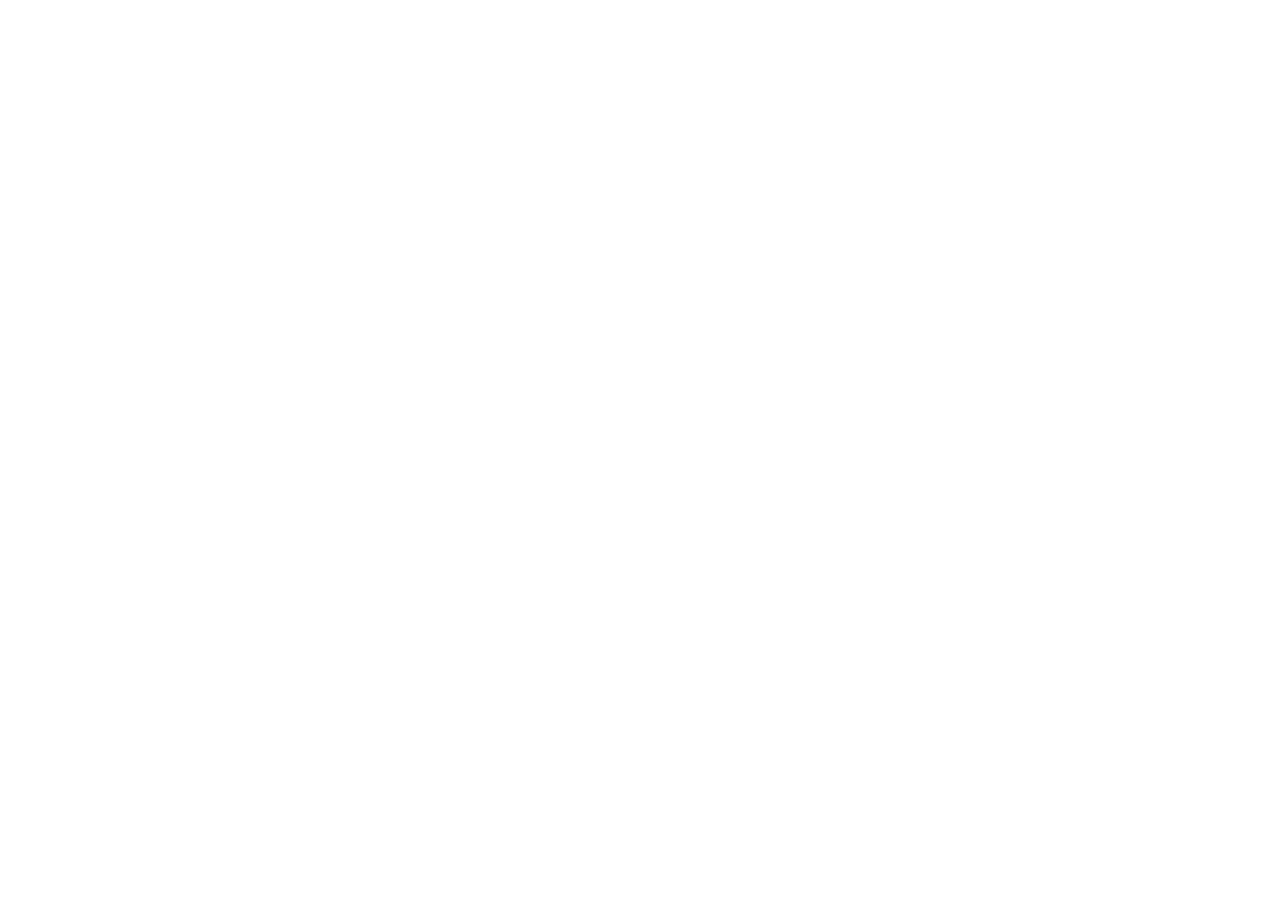
==== blogstructure/index.html @ e23420a2 "- Created the index page for the blog structure" ====
<!DOCTYPE html>
<html lang="en">
  <head></head>

  <body>
    <header></header>

    <article class="teaser--top"></article>

    <section id="recent-posts">
      <article class="teaser--recent"></article>
      <article class="teaser--recent"></article>
      <article class="teaser--recent"></article>
      <article class="teaser--recent"></article>
    </section>

    <section id="subscribe"></section>

    <section id="about"></section>

    <footer></footer>

  </body>
</html>
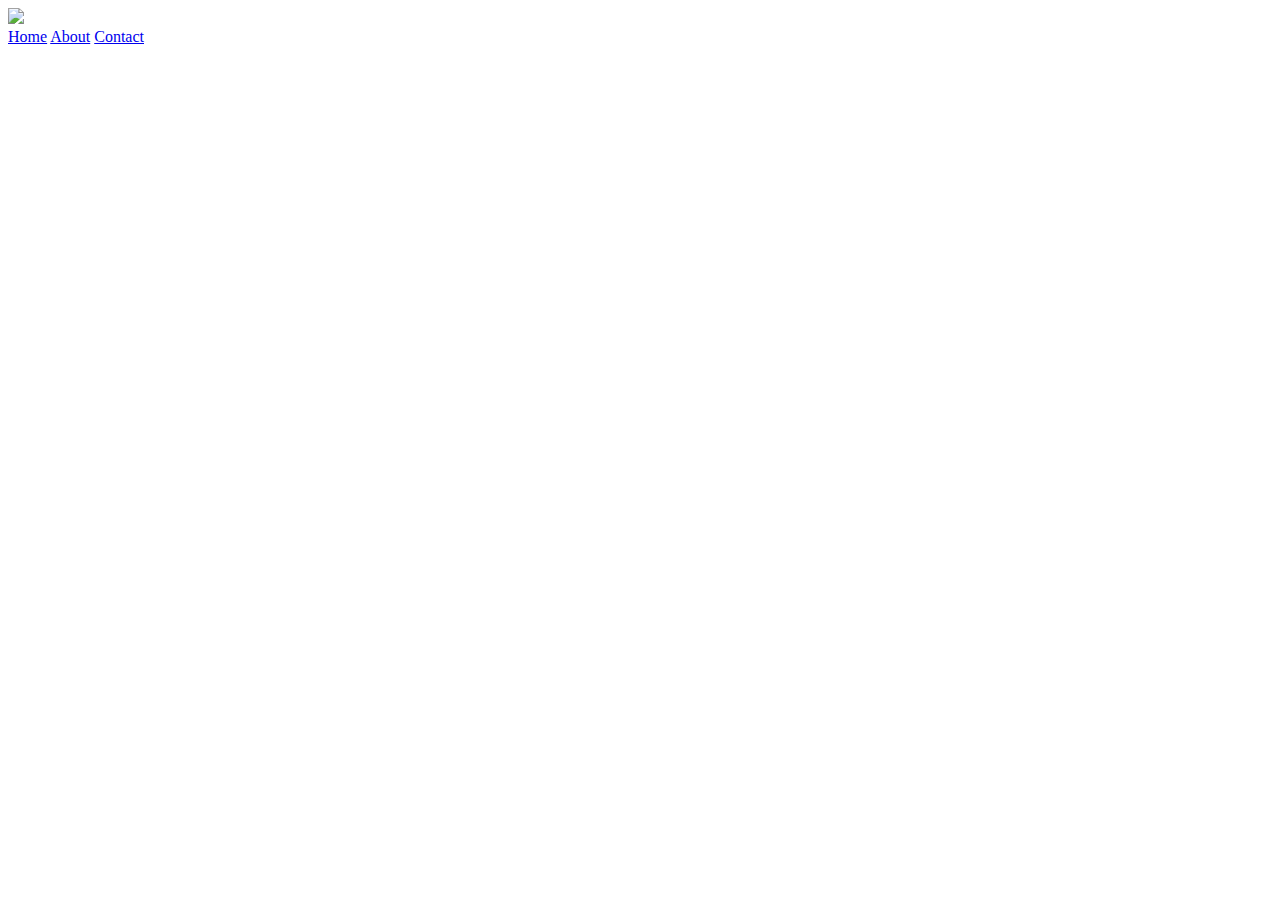
==== commit 1547c65a: "Introduced wrappers" ====
--- a/blogstructure/index.html
+++ b/blogstructure/index.html
@@ -3,22 +3,49 @@
   <head></head>
 
   <body>
-    <header></header>
+    <div class="row-wrapper">
+      <div class="outer-container">
+        <header>
+          <img id="logo" src="img/logo.svg" />
+          <nav>
+            <a href="#">Home</a>
+            <a href="#">About</a>
+            <a href="#">Contact</a>
+          </nav>
+        </header>
+      </div>
+    </div>
 
-    <article class="teaser--top"></article>
+    <div class="row-wrapper">
+      <div class="outer-container">
+        <article class="teaser--top"></article>
+      </div>
+    </div>
 
-    <section id="recent-posts">
-      <article class="teaser--recent"></article>
-      <article class="teaser--recent"></article>
-      <article class="teaser--recent"></article>
-      <article class="teaser--recent"></article>
-    </section>
+    <div class="row-wrapper">
+      <div class="outer-container">
+        <section id="recent-posts">
+          <article class="teaser--recent"></article>
+          <article class="teaser--recent"></article>
+          <article class="teaser--recent"></article>
+          <article class="teaser--recent"></article>
+        </section>
 
-    <section id="subscribe"></section>
+        <section id="subscribe"></section>
+      </div>
+    </div>
 
-    <section id="about"></section>
+    <div class="row-wrapper">
+      <div class="outer-container">
+        <section id="about"></section>
+      </div>
+    </div>
 
-    <footer></footer>
+    <div class="row-wrapper">
+      <div class="outer-container">
+        <footer></footer>
+      </div>
+    </div>
 
   </body>
 </html>
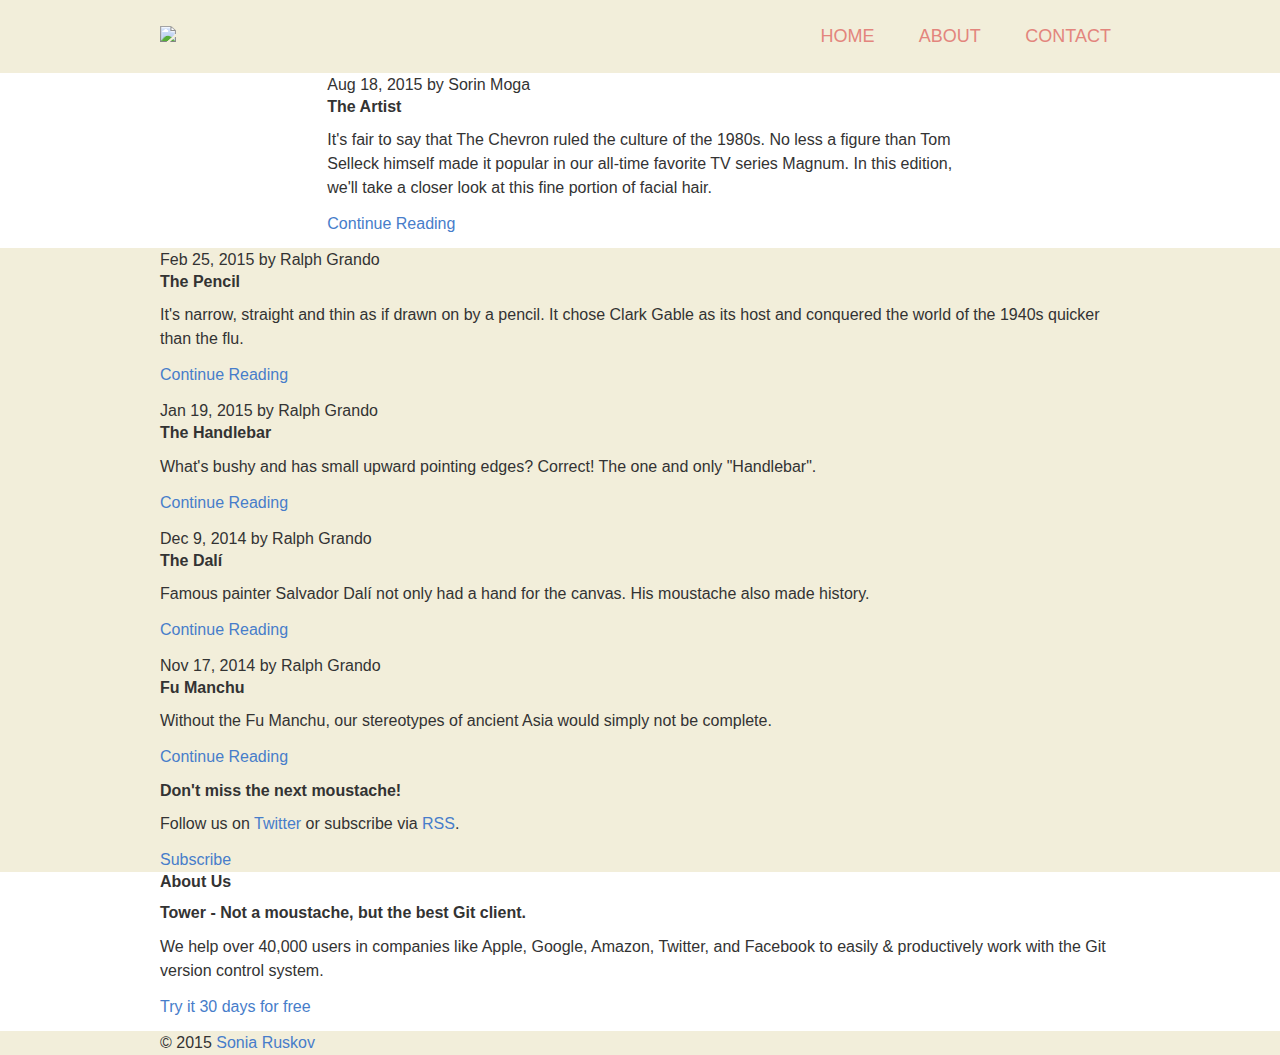
==== commit 4dcf8732: "Updated the landing page" ====
--- a/blogstructure/index.html
+++ b/blogstructure/index.html
@@ -1,12 +1,21 @@
 <!DOCTYPE html>
 <html lang="en">
-  <head></head>
+  <head>
+    <title>Sonia Ruskov</title>
+
+    <meta charset="utf-8" />
+    <meta name="viewport" content="width=device-width, initial-scale=1, minimal-ui" />
+    
+    <link rel="stylesheet" href="css/styles.css" />
+  </head>
 
   <body>
     <div class="row-wrapper">
       <div class="outer-container">
         <header>
-          <img id="logo" src="img/logo.svg" />
+          <div id="logo">
+            <img src="img/logo.svg" />
+          </div>
           <nav>
             <a href="#">Home</a>
             <a href="#">About</a>
@@ -18,32 +27,77 @@
 
     <div class="row-wrapper">
       <div class="outer-container">
-        <article class="teaser--top"></article>
+        <article class="teaser--top">
+          <div class="meta">Aug 18, 2015 by Sorin Moga</div>
+          <h1>The Artist</h1>
+          <div class="teaser-image"></div>
+          <p class="teaser-content">It's fair to say that The Chevron ruled the culture of the 1980s. No less a figure than Tom Selleck himself made it popular in our all-time favorite TV series Magnum. In this edition, we'll take a closer look at this fine portion of facial hair.</p>
+          <p class="continue-reading"><a href="detail-view.html">Continue Reading</a></p>
+        </article>
       </div>
     </div>
 
     <div class="row-wrapper">
       <div class="outer-container">
         <section id="recent-posts">
-          <article class="teaser--recent"></article>
-          <article class="teaser--recent"></article>
-          <article class="teaser--recent"></article>
-          <article class="teaser--recent"></article>
+          <article class="teaser--recent">
+            <div class="meta">Feb 25, 2015 by Ralph Grando</div>
+            <h2>The Pencil</h2>
+            <p class="teaser-content">It's narrow, straight and thin as if drawn on by a pencil. It chose Clark Gable as its host and conquered the world of the 1940s quicker than the flu.</p>
+            <p class="continue-reading"><a href="detail-view.html">Continue Reading</a></p>
+          </article>
+      
+          <article class="teaser--recent">
+            <div class="meta">Jan 19, 2015 by Ralph Grando</div>
+            <h2>The Handlebar</h2>
+            <p class="teaser-content">What's bushy and has small upward pointing edges? Correct! The one and only "Handlebar".</p>
+            <p class="continue-reading"><a href="detail-view.html">Continue Reading</a></p>
+          </article>
+      
+          <article class="teaser--recent">
+            <div class="meta">Dec 9, 2014 by Ralph Grando</div>
+            <h2>The Dalí</h2>
+            <p class="teaser-content">Famous painter Salvador Dalí not only had a hand for the canvas. His moustache also made history.</p>
+            <p class="continue-reading"><a href="detail-view.html">Continue Reading</a></p>
+          </article>
+      
+          <article class="teaser--recent">
+            <div class="meta">Nov 17, 2014 by Ralph Grando</div>
+            <h2>Fu Manchu</h2>
+            <p class="teaser-content">Without the Fu Manchu, our stereotypes of ancient Asia would simply not be complete.</p>
+            <p class="continue-reading"><a href="detail-view.html">Continue Reading</a></p>
+          </article>
         </section>
 
-        <section id="subscribe"></section>
+        <section id="subscribe">
+          <div class="note">
+            <h3>Don't miss the next moustache!</h3>
+            <p>Follow us on <a href="http://www.twitter.com/gittower">Twitter</a> or subscribe via <a href="#">RSS</a>.</p>
+          </div>
+          <div class="follow">
+            <a href="#" class="button button--twitter"></a>
+            <a href="#" class="button button--rss">Subscribe</a>
+          </div>
+        </section>
       </div>
     </div>
 
     <div class="row-wrapper">
       <div class="outer-container">
-        <section id="about"></section>
+        <section id="about">
+          <h5>About Us</h5>
+          <h3>Tower - Not a moustache, but the best Git client.</h3>
+          <div class="tower-icon"></div>
+          <p>We help over 40,000 users in companies like Apple, Google, Amazon, Twitter, and Facebook to easily &amp; productively work with the Git version control system.</p>
+            <a class="button button--try" href="http://www.git-tower.com">Try it 30 days for free</a>
+          </p>
+        </section>
       </div>
     </div>
 
     <div class="row-wrapper">
       <div class="outer-container">
-        <footer></footer>
+        <footer>&copy; 2015 <a href="http://soniaruskov.github.io">Sonia Ruskov</a></footer>
       </div>
     </div>
 
--- a/blogstructure/css/styles.css
+++ b/blogstructure/css/styles.css
@@ -0,0 +1,605 @@
+/***** 3rd Party Components *****/
+/*! normalize.css v3.0.2 | MIT License | git.io/normalize */
+/**
+ * 1. Set default font family to sans-serif.
+ * 2. Prevent iOS text size adjust after orientation change, without disabling
+ *    user zoom.
+ */
+html {
+  font-family: sans-serif;
+  /* 1 */
+  -ms-text-size-adjust: 100%;
+  /* 2 */
+  -webkit-text-size-adjust: 100%;
+  /* 2 */ }
+
+/**
+ * Remove default margin.
+ */
+body {
+  margin: 0; }
+
+/* HTML5 display definitions
+   ========================================================================== */
+/**
+ * Correct `block` display not defined for any HTML5 element in IE 8/9.
+ * Correct `block` display not defined for `details` or `summary` in IE 10/11
+ * and Firefox.
+ * Correct `block` display not defined for `main` in IE 11.
+ */
+article,
+aside,
+details,
+figcaption,
+figure,
+footer,
+header,
+hgroup,
+main,
+menu,
+nav,
+section,
+summary {
+  display: block; }
+
+/**
+ * 1. Correct `inline-block` display not defined in IE 8/9.
+ * 2. Normalize vertical alignment of `progress` in Chrome, Firefox, and Opera.
+ */
+audio,
+canvas,
+progress,
+video {
+  display: inline-block;
+  /* 1 */
+  vertical-align: baseline;
+  /* 2 */ }
+
+/**
+ * Prevent modern browsers from displaying `audio` without controls.
+ * Remove excess height in iOS 5 devices.
+ */
+audio:not([controls]) {
+  display: none;
+  height: 0; }
+
+/**
+ * Address `[hidden]` styling not present in IE 8/9/10.
+ * Hide the `template` element in IE 8/9/11, Safari, and Firefox < 22.
+ */
+[hidden],
+template {
+  display: none; }
+
+/* Links
+   ========================================================================== */
+/**
+ * Remove the gray background color from active links in IE 10.
+ */
+a {
+  background-color: transparent; }
+
+/**
+ * Improve readability when focused and also mouse hovered in all browsers.
+ */
+a:active,
+a:hover {
+  outline: 0; }
+
+/* Text-level semantics
+   ========================================================================== */
+/**
+ * Address styling not present in IE 8/9/10/11, Safari, and Chrome.
+ */
+abbr[title] {
+  border-bottom: 1px dotted; }
+
+/**
+ * Address style set to `bolder` in Firefox 4+, Safari, and Chrome.
+ */
+b,
+strong {
+  font-weight: bold; }
+
+/**
+ * Address styling not present in Safari and Chrome.
+ */
+dfn {
+  font-style: italic; }
+
+/**
+ * Address variable `h1` font-size and margin within `section` and `article`
+ * contexts in Firefox 4+, Safari, and Chrome.
+ */
+h1 {
+  font-size: 2em;
+  margin: 0.67em 0; }
+
+/**
+ * Address styling not present in IE 8/9.
+ */
+mark {
+  background: #ff0;
+  color: #000; }
+
+/**
+ * Address inconsistent and variable font size in all browsers.
+ */
+small {
+  font-size: 80%; }
+
+/**
+ * Prevent `sub` and `sup` affecting `line-height` in all browsers.
+ */
+sub,
+sup {
+  font-size: 75%;
+  line-height: 0;
+  position: relative;
+  vertical-align: baseline; }
+
+sup {
+  top: -0.5em; }
+
+sub {
+  bottom: -0.25em; }
+
+/* Embedded content
+   ========================================================================== */
+/**
+ * Remove border when inside `a` element in IE 8/9/10.
+ */
+img {
+  border: 0; }
+
+/**
+ * Correct overflow not hidden in IE 9/10/11.
+ */
+svg:not(:root) {
+  overflow: hidden; }
+
+/* Grouping content
+   ========================================================================== */
+/**
+ * Address margin not present in IE 8/9 and Safari.
+ */
+figure {
+  margin: 1em 40px; }
+
+/**
+ * Address differences between Firefox and other browsers.
+ */
+hr {
+  -moz-box-sizing: content-box;
+  box-sizing: content-box;
+  height: 0; }
+
+/**
+ * Contain overflow in all browsers.
+ */
+pre {
+  overflow: auto; }
+
+/**
+ * Address odd `em`-unit font size rendering in all browsers.
+ */
+code,
+kbd,
+pre,
+samp {
+  font-family: monospace, monospace;
+  font-size: 1em; }
+
+/* Forms
+   ========================================================================== */
+/**
+ * Known limitation: by default, Chrome and Safari on OS X allow very limited
+ * styling of `select`, unless a `border` property is set.
+ */
+/**
+ * 1. Correct color not being inherited.
+ *    Known issue: affects color of disabled elements.
+ * 2. Correct font properties not being inherited.
+ * 3. Address margins set differently in Firefox 4+, Safari, and Chrome.
+ */
+button,
+input,
+optgroup,
+select,
+textarea {
+  color: inherit;
+  /* 1 */
+  font: inherit;
+  /* 2 */
+  margin: 0;
+  /* 3 */ }
+
+/**
+ * Address `overflow` set to `hidden` in IE 8/9/10/11.
+ */
+button {
+  overflow: visible; }
+
+/**
+ * Address inconsistent `text-transform` inheritance for `button` and `select`.
+ * All other form control elements do not inherit `text-transform` values.
+ * Correct `button` style inheritance in Firefox, IE 8/9/10/11, and Opera.
+ * Correct `select` style inheritance in Firefox.
+ */
+button,
+select {
+  text-transform: none; }
+
+/**
+ * 1. Avoid the WebKit bug in Android 4.0.* where (2) destroys native `audio`
+ *    and `video` controls.
+ * 2. Correct inability to style clickable `input` types in iOS.
+ * 3. Improve usability and consistency of cursor style between image-type
+ *    `input` and others.
+ */
+button,
+html input[type="button"],
+input[type="reset"],
+input[type="submit"] {
+  -webkit-appearance: button;
+  /* 2 */
+  cursor: pointer;
+  /* 3 */ }
+
+/**
+ * Re-set default cursor for disabled elements.
+ */
+button[disabled],
+html input[disabled] {
+  cursor: default; }
+
+/**
+ * Remove inner padding and border in Firefox 4+.
+ */
+button::-moz-focus-inner,
+input::-moz-focus-inner {
+  border: 0;
+  padding: 0; }
+
+/**
+ * Address Firefox 4+ setting `line-height` on `input` using `!important` in
+ * the UA stylesheet.
+ */
+input {
+  line-height: normal; }
+
+/**
+ * It's recommended that you don't attempt to style these elements.
+ * Firefox's implementation doesn't respect box-sizing, padding, or width.
+ *
+ * 1. Address box sizing set to `content-box` in IE 8/9/10.
+ * 2. Remove excess padding in IE 8/9/10.
+ */
+input[type="checkbox"],
+input[type="radio"] {
+  box-sizing: border-box;
+  /* 1 */
+  padding: 0;
+  /* 2 */ }
+
+/**
+ * Fix the cursor style for Chrome's increment/decrement buttons. For certain
+ * `font-size` values of the `input`, it causes the cursor style of the
+ * decrement button to change from `default` to `text`.
+ */
+input[type="number"]::-webkit-inner-spin-button,
+input[type="number"]::-webkit-outer-spin-button {
+  height: auto; }
+
+/**
+ * 1. Address `appearance` set to `searchfield` in Safari and Chrome.
+ * 2. Address `box-sizing` set to `border-box` in Safari and Chrome
+ *    (include `-moz` to future-proof).
+ */
+input[type="search"] {
+  -webkit-appearance: textfield;
+  /* 1 */
+  -moz-box-sizing: content-box;
+  -webkit-box-sizing: content-box;
+  /* 2 */
+  box-sizing: content-box; }
+
+/**
+ * Remove inner padding and search cancel button in Safari and Chrome on OS X.
+ * Safari (but not Chrome) clips the cancel button when the search input has
+ * padding (and `textfield` appearance).
+ */
+input[type="search"]::-webkit-search-cancel-button,
+input[type="search"]::-webkit-search-decoration {
+  -webkit-appearance: none; }
+
+/**
+ * Define consistent border, margin, and padding.
+ */
+fieldset {
+  border: 1px solid #c0c0c0;
+  margin: 0 2px;
+  padding: 0.35em 0.625em 0.75em; }
+
+/**
+ * 1. Correct `color` not being inherited in IE 8/9/10/11.
+ * 2. Remove padding so people aren't caught out if they zero out fieldsets.
+ */
+legend {
+  border: 0;
+  /* 1 */
+  padding: 0;
+  /* 2 */ }
+
+/**
+ * Remove default vertical scrollbar in IE 8/9/10/11.
+ */
+textarea {
+  overflow: auto; }
+
+/**
+ * Don't inherit the `font-weight` (applied by a rule above).
+ * NOTE: the default cannot safely be changed in Chrome and Safari on OS X.
+ */
+optgroup {
+  font-weight: bold; }
+
+/* Tables
+   ========================================================================== */
+/**
+ * Remove most spacing between table cells.
+ */
+table {
+  border-collapse: collapse;
+  border-spacing: 0; }
+
+td,
+th {
+  padding: 0; }
+
+html {
+  box-sizing: border-box; }
+
+*, *::after, *::before {
+  box-sizing: inherit; }
+
+button, input[type="button"], input[type="reset"], input[type="submit"],
+button {
+  -webkit-appearance: none;
+  -moz-appearance: none;
+  -ms-appearance: none;
+  -o-appearance: none;
+  appearance: none;
+  -webkit-font-smoothing: antialiased;
+  background-color: #477dca;
+  border-radius: 3px;
+  border: none;
+  color: #fff;
+  cursor: pointer;
+  display: inline-block;
+  font-family: "Helvetica Neue", "Helvetica", "Roboto", "Arial", sans-serif;
+  font-size: 1em;
+  font-weight: 600;
+  line-height: 1;
+  padding: 0.75em 1em;
+  text-decoration: none;
+  user-select: none;
+  vertical-align: middle;
+  white-space: nowrap; }
+  button:hover, button:focus, input[type="button"]:hover, input[type="button"]:focus, input[type="reset"]:hover, input[type="reset"]:focus, input[type="submit"]:hover, input[type="submit"]:focus,
+  button:hover,
+  button:focus {
+    background-color: #2c5999;
+    color: #fff; }
+  button:disabled, input[type="button"]:disabled, input[type="reset"]:disabled, input[type="submit"]:disabled,
+  button:disabled {
+    cursor: not-allowed;
+    opacity: 0.5; }
+
+fieldset {
+  background-color: #f7f7f7;
+  border: 1px solid #ddd;
+  margin: 0 0 0.75em;
+  padding: 1.5em; }
+
+input,
+label,
+select {
+  display: block;
+  font-family: "Helvetica Neue", "Helvetica", "Roboto", "Arial", sans-serif;
+  font-size: 1em; }
+
+label {
+  font-weight: 600;
+  margin-bottom: 0.375em; }
+  label.required::after {
+    content: "*"; }
+  label abbr {
+    display: none; }
+
+input[type="color"], input[type="date"], input[type="datetime"], input[type="datetime-local"], input[type="email"], input[type="month"], input[type="number"], input[type="password"], input[type="search"], input[type="tel"], input[type="text"], input[type="time"], input[type="url"], input[type="week"], textarea,
+select[multiple=multiple],
+textarea {
+  background-color: #fff;
+  border: 1px solid #ddd;
+  border-radius: 3px;
+  box-shadow: inset 0 1px 3px rgba(0, 0, 0, 0.06);
+  box-sizing: border-box;
+  font-family: "Helvetica Neue", "Helvetica", "Roboto", "Arial", sans-serif;
+  font-size: 1em;
+  margin-bottom: 0.75em;
+  padding: 0.5em;
+  transition: border-color;
+  width: 100%; }
+  input[type="color"]:hover, input[type="date"]:hover, input[type="datetime"]:hover, input[type="datetime-local"]:hover, input[type="email"]:hover, input[type="month"]:hover, input[type="number"]:hover, input[type="password"]:hover, input[type="search"]:hover, input[type="tel"]:hover, input[type="text"]:hover, input[type="time"]:hover, input[type="url"]:hover, input[type="week"]:hover, textarea:hover,
+  select[multiple=multiple]:hover,
+  textarea:hover {
+    border-color: #c4c4c4; }
+  input[type="color"]:focus, input[type="date"]:focus, input[type="datetime"]:focus, input[type="datetime-local"]:focus, input[type="email"]:focus, input[type="month"]:focus, input[type="number"]:focus, input[type="password"]:focus, input[type="search"]:focus, input[type="tel"]:focus, input[type="text"]:focus, input[type="time"]:focus, input[type="url"]:focus, input[type="week"]:focus, textarea:focus,
+  select[multiple=multiple]:focus,
+  textarea:focus {
+    border-color: #477dca;
+    box-shadow: inset 0 1px 3px rgba(0, 0, 0, 0.06), 0 0 5px rgba(55, 112, 192, 0.7);
+    outline: none; }
+
+textarea {
+  resize: vertical; }
+
+input[type="search"] {
+  -webkit-appearance: none;
+  -moz-appearance: none;
+  -ms-appearance: none;
+  -o-appearance: none;
+  appearance: none; }
+
+input[type="checkbox"],
+input[type="radio"] {
+  display: inline;
+  margin-right: 0.375em; }
+
+input[type="file"] {
+  padding-bottom: 0.75em;
+  width: 100%; }
+
+select {
+  margin-bottom: 1.5em;
+  max-width: 100%;
+  width: auto; }
+
+ul,
+ol {
+  list-style-type: none;
+  margin: 0;
+  padding: 0; }
+dl {
+  margin-bottom: 0.75em; }
+  dl dt {
+    font-weight: bold;
+    margin-top: 0.75em; }
+  dl dd {
+    margin: 0; }
+
+table {
+  -webkit-font-feature-settings: "kern", "liga", "tnum";
+  -moz-font-feature-settings: "kern", "liga", "tnum";
+  -ms-font-feature-settings: "kern", "liga", "tnum";
+  font-feature-settings: "kern", "liga", "tnum";
+  border-collapse: collapse;
+  margin: 0.75em 0;
+  table-layout: fixed;
+  width: 100%; }
+
+th {
+  border-bottom: 1px solid #b7b7b7;
+  font-weight: 600;
+  padding: 0.75em 0;
+  text-align: left; }
+
+td {
+  border-bottom: 1px solid #ddd;
+  padding: 0.75em 0; }
+
+tr,
+td,
+th {
+  vertical-align: middle; }
+
+body {
+  -webkit-font-feature-settings: "kern", "liga", "pnum";
+  -moz-font-feature-settings: "kern", "liga", "pnum";
+  -ms-font-feature-settings: "kern", "liga", "pnum";
+  font-feature-settings: "kern", "liga", "pnum";
+  -webkit-font-smoothing: antialiased;
+  color: #333;
+  font-family: "Helvetica Neue", "Helvetica", "Roboto", "Arial", sans-serif;
+  font-size: 1em;
+  line-height: 1.5; }
+
+h1,
+h2,
+h3,
+h4,
+h5,
+h6 {
+  font-family: "Helvetica Neue", "Helvetica", "Roboto", "Arial", sans-serif;
+  font-size: 1em;
+  line-height: 1.2;
+  margin: 0 0 0.75em; }
+
+p {
+  margin: 0 0 0.75em; }
+
+a {
+  color: #477dca;
+  text-decoration: none;
+  transition: color 0.1s linear; }
+  a:active, a:focus, a:hover {
+    color: #2c5999; }
+  a:active, a:focus {
+    outline: none; }
+
+hr {
+  border-bottom: 1px solid #ddd;
+  border-left: none;
+  border-right: none;
+  border-top: none;
+  margin: 1.5em 0; }
+
+img,
+picture {
+  margin: 0;
+  max-width: 100%; }
+
+/************ General Page Elements */
+.row-wrapper {
+  display: block; }
+  .row-wrapper::after {
+    clear: both;
+    content: "";
+    display: table; }
+  .row-wrapper:nth-child(odd) {
+    background: #F2EEDA; }
+  .row-wrapper .outer-container {
+    max-width: 60em;
+    margin-left: auto;
+    margin-right: auto; }
+    .row-wrapper .outer-container::after {
+      clear: both;
+      content: "";
+      display: table; }
+
+/************ Navigation */
+header {
+  float: left;
+  display: block;
+  margin-right: 4.56432%;
+  width: 100%;
+  height: 72px;
+  display: table; }
+  header:last-child {
+    margin-right: 0; }
+  header #logo {
+    display: table-cell;
+    vertical-align: middle; }
+  header nav {
+    float: right;
+    line-height: 72px; }
+    header nav a {
+      font-size: 18px;
+      color: #E3857D;
+      text-transform: uppercase;
+      margin-right: 40px; }
+      header nav a:last-child {
+        margin-right: 9px; }
+
+/************ Teaser Top */
+article.teaser--top {
+  float: left;
+  display: block;
+  margin-right: 4.56432%;
+  width: 65.14523%;
+  margin-left: 17.42739%; }
+  article.teaser--top:last-child {
+    margin-right: 0; }
+
+/*# sourceMappingURL=styles.css.map */
